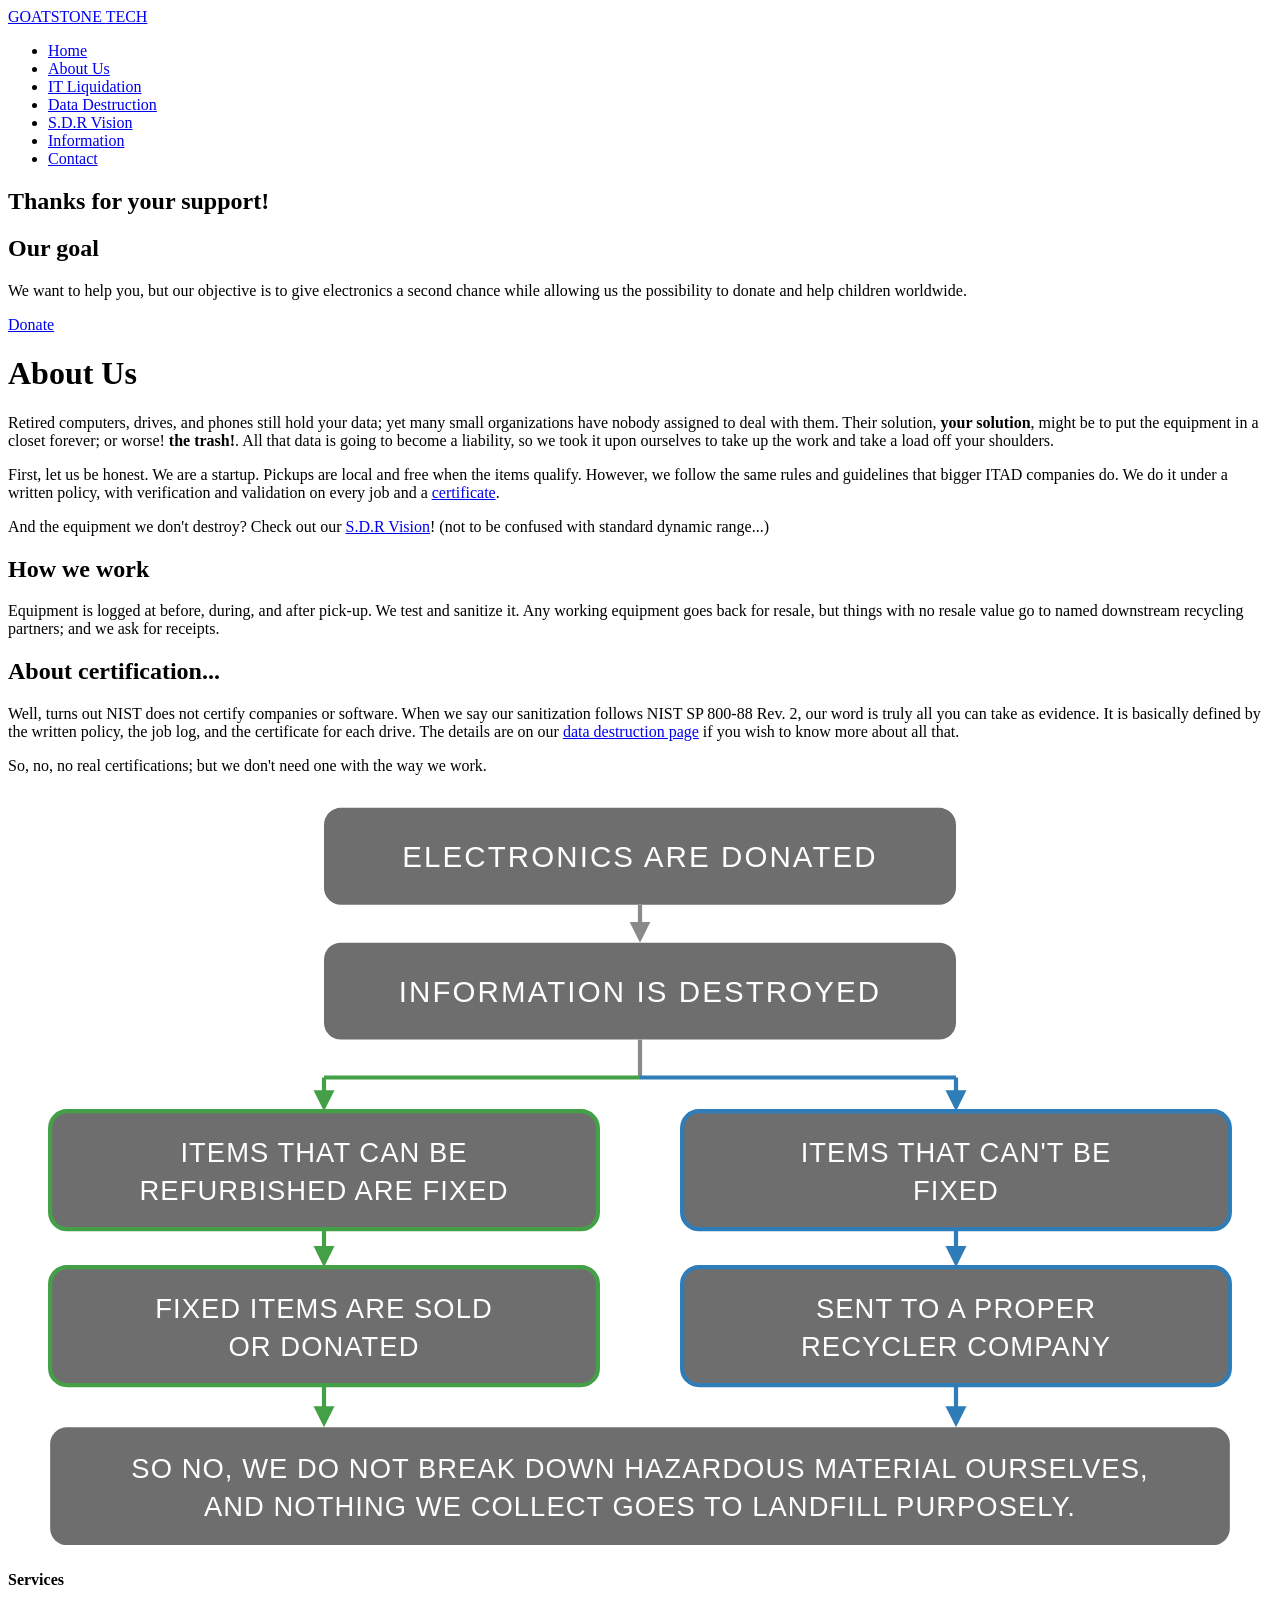
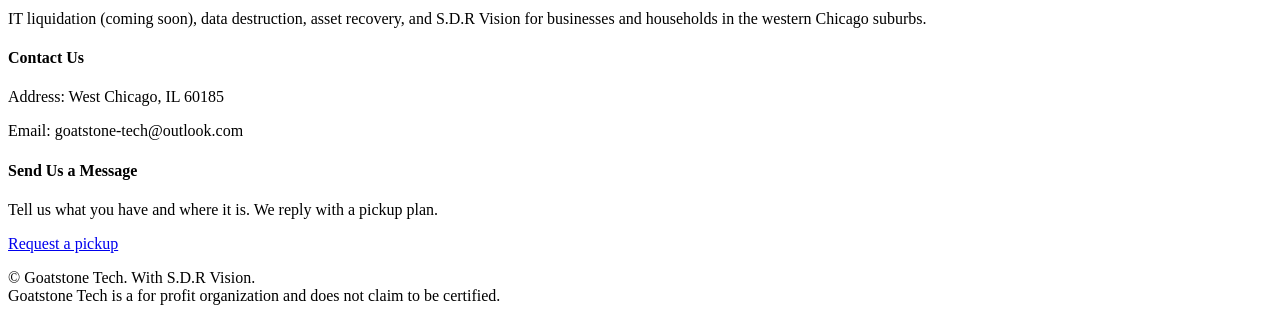
==== about-us.html @ 957f6718 "Goatstone Tech site for goatstone-tech.github.io" ====
<!DOCTYPE HTML>
<html>
<head>
<meta charset="UTF-8">
<meta name="viewport" content="width=device-width, initial-scale=1">
<title>About us; GOATSTONE TECH</title>
<link rel="stylesheet" href="assets/lawfirm.css" type="text/css">
  <script src="assets/site.js" defer></script>
</head>
<body>
<div id="header">
  <div class="clearfix">
    <div class="logo"><a href="index.html">GOATSTONE <span>TECH</span></a></div>
    <ul class="navigation">
			<li>
				<a href="index.html">Home</a>
			</li>
			<li class="active">
				<a href="about-us.html">About Us</a>
			</li>
			<li>
				<a href="it-liquidation.html">IT Liquidation</a>
			</li>
			<li>
				<a href="data-destruction.html">Data Destruction</a>
			</li>
			<li>
				<a href="sdrvision.html">S.D.R Vision</a>
			</li>
			<li>
				<a href="information.html">Information</a>
			</li>
			<li>
				<a href="contact.html">Contact</a>
			</li>
    </ul>
  </div>
</div>
<div id="contents">
<div class="clearfix">
<div class="sidebar">
  <div>
    <h2>Thanks for your support!</h2>
  </div>
  <div>
    <h2>Our goal</h2>
    <p>We want to help you, but our objective is to give electronics a second chance while allowing us the possibility to donate and help children worldwide.</p>
    <p><a class="btn" href="donate.html">Donate</a></p>
  </div>
</div>
<div class="main">
<h1>About Us</h1>
<p>Retired computers, drives, and phones still hold your data; yet many small organizations have nobody assigned to deal with them. Their solution, <b>your solution</b>, might be to put the equipment in a closet forever; or worse! <b>the trash!</b>. All that data is going to become a liability, so we took it upon ourselves to take up the work and take a load off your shoulders.</p>
<p>First, let us be honest. We are a startup. Pickups are local and free when the items qualify. However, we follow the same rules and guidelines that bigger ITAD companies do. We do it under a written policy, with verification and validation on every job and a <a href="certificate-of-data-destruction.html">certificate</a>.</p>
<p>And the equipment we don't destroy? Check out our <a href="sdrvision.html">S.D.R Vision</a>! (not to be confused with standard dynamic range...)</p>
<h2>How we work</h2>
<p>Equipment is logged at before, during, and after pick-up. We test and sanitize it. Any working equipment goes back for resale, but things with no resale value go to named downstream recycling partners; and we ask for receipts.</p>
<h2>About certification...</h2>
<p>Well, turns out NIST does not certify companies or software. When we say our sanitization follows NIST SP 800-88 Rev. 2, our word is truly all you can take as evidence. It is basically defined by the written policy, the job log, and the certificate for each drive. The details are on our <a href="data-destruction.html">data destruction page</a> if you wish to know more about all that.</p>
<p>So, no, no real certifications; but we don't need one with the way we work.</p>
<svg class="concept-map" viewBox="0 0 600 358" role="img" aria-label="Concept map: electronics are donated, information is destroyed, items that can be refurbished are fixed and then sold or donated, items that cannot be fixed go to a proper recycler. So no, we do not break down hazardous material ourselves, and nothing we collect goes to landfill purposely.">
  <defs>
    <marker id="arrow-gray" markerWidth="10" markerHeight="10" refX="8" refY="5" orient="auto" markerUnits="userSpaceOnUse">
      <path d="M0,0 L10,5 L0,10 z" fill="#8a8a8a"/>
    </marker>
    <marker id="arrow-green" markerWidth="10" markerHeight="10" refX="8" refY="5" orient="auto" markerUnits="userSpaceOnUse">
      <path d="M0,0 L10,5 L0,10 z" fill="#43a047"/>
    </marker>
    <marker id="arrow-blue" markerWidth="10" markerHeight="10" refX="8" refY="5" orient="auto" markerUnits="userSpaceOnUse">
      <path d="M0,0 L10,5 L0,10 z" fill="#2e7cb8"/>
    </marker>
  </defs>
  <rect x="150" y="8" width="300" height="46" rx="8" fill="#6e6e6e"/>
  <text x="300" y="36" text-anchor="middle" fill="#ffffff" font-family="Arial, Helvetica, sans-serif" font-size="14" letter-spacing="1">ELECTRONICS ARE DONATED</text>
  <line x1="300" y1="54" x2="300" y2="70" stroke="#8a8a8a" stroke-width="2" marker-end="url(#arrow-gray)"/>
  <rect x="150" y="72" width="300" height="46" rx="8" fill="#6e6e6e"/>
  <text x="300" y="100" text-anchor="middle" fill="#ffffff" font-family="Arial, Helvetica, sans-serif" font-size="14" letter-spacing="1">INFORMATION IS DESTROYED</text>
  <line x1="300" y1="118" x2="300" y2="136" stroke="#8a8a8a" stroke-width="2"/>
  <line x1="300" y1="136" x2="150" y2="136" stroke="#43a047" stroke-width="2"/>
  <line x1="150" y1="136" x2="150" y2="150" stroke="#43a047" stroke-width="2" marker-end="url(#arrow-green)"/>
  <line x1="300" y1="136" x2="450" y2="136" stroke="#2e7cb8" stroke-width="2"/>
  <line x1="450" y1="136" x2="450" y2="150" stroke="#2e7cb8" stroke-width="2" marker-end="url(#arrow-blue)"/>
  <rect x="20" y="152" width="260" height="56" rx="8" fill="#6e6e6e" stroke="#43a047" stroke-width="2"/>
  <text x="150" y="176" text-anchor="middle" fill="#ffffff" font-family="Arial, Helvetica, sans-serif" font-size="13" letter-spacing="0.5">ITEMS THAT CAN BE</text>
  <text x="150" y="194" text-anchor="middle" fill="#ffffff" font-family="Arial, Helvetica, sans-serif" font-size="13" letter-spacing="0.5">REFURBISHED ARE FIXED</text>
  <rect x="320" y="152" width="260" height="56" rx="8" fill="#6e6e6e" stroke="#2e7cb8" stroke-width="2"/>
  <text x="450" y="176" text-anchor="middle" fill="#ffffff" font-family="Arial, Helvetica, sans-serif" font-size="13" letter-spacing="0.5">ITEMS THAT CAN'T BE</text>
  <text x="450" y="194" text-anchor="middle" fill="#ffffff" font-family="Arial, Helvetica, sans-serif" font-size="13" letter-spacing="0.5">FIXED</text>
  <line x1="150" y1="208" x2="150" y2="224" stroke="#43a047" stroke-width="2" marker-end="url(#arrow-green)"/>
  <line x1="450" y1="208" x2="450" y2="224" stroke="#2e7cb8" stroke-width="2" marker-end="url(#arrow-blue)"/>
  <rect x="20" y="226" width="260" height="56" rx="8" fill="#6e6e6e" stroke="#43a047" stroke-width="2"/>
  <text x="150" y="250" text-anchor="middle" fill="#ffffff" font-family="Arial, Helvetica, sans-serif" font-size="13" letter-spacing="0.5">FIXED ITEMS ARE SOLD</text>
  <text x="150" y="268" text-anchor="middle" fill="#ffffff" font-family="Arial, Helvetica, sans-serif" font-size="13" letter-spacing="0.5">OR DONATED</text>
  <rect x="320" y="226" width="260" height="56" rx="8" fill="#6e6e6e" stroke="#2e7cb8" stroke-width="2"/>
  <text x="450" y="250" text-anchor="middle" fill="#ffffff" font-family="Arial, Helvetica, sans-serif" font-size="13" letter-spacing="0.5">SENT TO A PROPER</text>
  <text x="450" y="268" text-anchor="middle" fill="#ffffff" font-family="Arial, Helvetica, sans-serif" font-size="13" letter-spacing="0.5">RECYCLER COMPANY</text>
  <line x1="150" y1="282" x2="150" y2="300" stroke="#43a047" stroke-width="2" marker-end="url(#arrow-green)"/>
  <line x1="450" y1="282" x2="450" y2="300" stroke="#2e7cb8" stroke-width="2" marker-end="url(#arrow-blue)"/>
  <rect x="20" y="302" width="560" height="56" rx="8" fill="#6e6e6e"/>
  <text x="300" y="326" text-anchor="middle" fill="#ffffff" font-family="Arial, Helvetica, sans-serif" font-size="13" letter-spacing="0.5">SO NO, WE DO NOT BREAK DOWN HAZARDOUS MATERIAL OURSELVES,</text>
  <text x="300" y="344" text-anchor="middle" fill="#ffffff" font-family="Arial, Helvetica, sans-serif" font-size="13" letter-spacing="0.5">AND NOTHING WE COLLECT GOES TO LANDFILL PURPOSELY.</text>
</svg>
</div>
</div>
</div>
<div id="footer">
  <div class="clearfix">
    <div class="section">
      <h4>Services</h4>
      <p>IT liquidation (coming soon), data destruction, asset recovery, and S.D.R Vision for businesses and households in the western Chicago suburbs.</p>
    </div>
    <div class="section contact">
      <h4>Contact Us</h4>
      <p><span>Address:</span> West Chicago, IL 60185</p>
      <p><span>Email:</span> goatstone-tech@outlook.com</p>
    </div>
    <div class="section">
      <h4>Send Us a Message</h4>
      <p>Tell us what you have and where it is. We reply with a pickup plan.</p>
      <a href="contact.html" class="btn">Request a pickup</a>
    </div>
  </div>
  <div id="footnote">
    <div class="clearfix">
      <p>&copy; Goatstone Tech. With S.D.R Vision.<br>Goatstone Tech is a for profit organization and does not claim to be certified.</p>
    </div>
  </div>
</div>
</body>
</html>
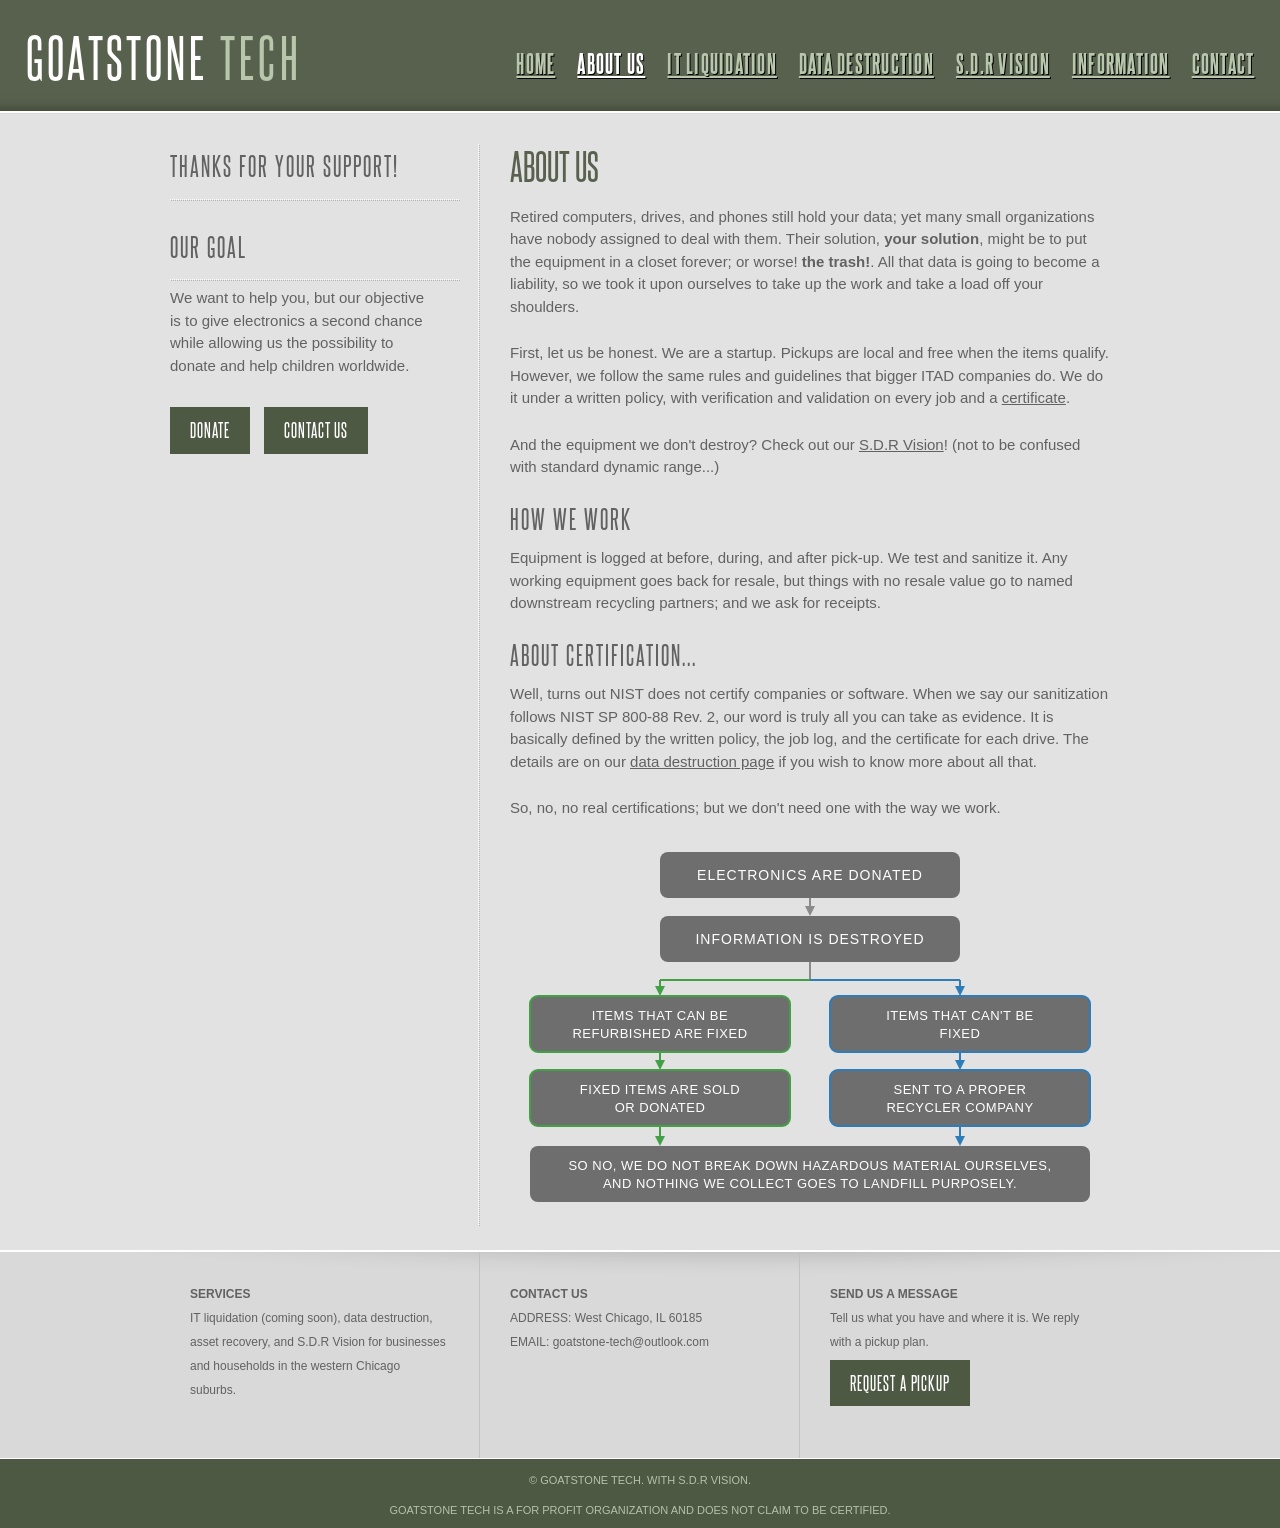
==== commit 1364a3a5: "Sidebar Contact us next to Donate on all pages; donate main Contact us removed; gofundme.html in inf" ====
--- a/about-us.html
+++ b/about-us.html
@@ -45,7 +45,7 @@
   <div>
     <h2>Our goal</h2>
     <p>We want to help you, but our objective is to give electronics a second chance while allowing us the possibility to donate and help children worldwide.</p>
-    <p><a class="btn" href="donate.html">Donate</a></p>
+    <p><a class="btn" href="donate.html">Donate</a> <a class="btn" href="contact.html">Contact us</a></p>
   </div>
 </div>
 <div class="main">
--- a/assets/lawfirm.css
+++ b/assets/lawfirm.css
@@ -0,0 +1,773 @@
+/* Website template by freewebsitetemplates.com */
+body {
+	background-color: #e2e2e2;
+	margin: 0;
+}
+img {
+	display: block;
+	border: 0;
+	max-width: 100%;
+	height: auto;
+}
+/** box-shadow **/
+.box {
+	background-color: #e7e7e7; /* Needed for IE */
+	display: inline-block;
+	-moz-box-shadow: 0 0 1px 3px rgba(207, 207, 207, 0.6);
+	-webkit-box-shadow: 0 0 1px 3px rgba(207, 207, 207, 0.6);
+	box-shadow: 0 0 1px 3px rgba(207, 207, 207, 0.6);
+	/* For IE 5.5 - 7 */
+	filter: progid:DXImageTransform.Microsoft.Blur(PixelRadius=3, MakeShdow=true, ShadowOpacity=0.80);
+	/* For IE 8 */
+	-ms-filter:"progid:DXImageTransform.Microsoft.Blur(PixelRadius=3,MakeShadow=true,ShadowOpacity=0.30)";
+	zoom: 1;
+}
+.box > img {
+	display: block;
+	position: relative; /* This protects the inner element from being blurred */
+}
+.clearfix {
+	width: 100%;
+	max-width: 960px;
+	margin: 0 auto;
+}
+.clearfix:after {
+	clear:both;
+	content:"";
+	display:block;
+	line-height:0;
+	height:1%;
+	visibility:hidden;
+}
+/*------------ Sprites ------------*/
+.more, .ask-btn {
+	background: url(lawfirm/interface.png) no-repeat;
+}
+.phone, .mail, .home, .fax, #footnote .connect a {
+	background: url(lawfirm/icons.png) no-repeat;
+}
+.frame1, .frame2, .frame3, .frame4, .frame5, .news > li {
+	background: url(lawfirm/frames.png) no-repeat;
+}
+.more, .ask-btn {
+	background-position: -107px 0;
+	color: #fff;
+	display: inline-block;
+	font: 12px/28px Arial, Helvetica, sans-serif;
+	height: 28px;
+	width: 97px;
+	text-align: center;
+	text-decoration: none;
+	text-shadow: 1px 1px rgba(0, 0, 0, 0.3);
+	text-transform: uppercase;
+}
+.more:hover, .ask-btn:hover {
+	background-position: 0 0;
+}
+.home, .phone, .mail, .fax {
+	background-position: 0 1px;
+	padding-left: 24px;
+}
+.phone {
+	background-position: 0 -26px;
+}
+.fax {
+	background-position: 0 -54px;
+}
+.mail {
+	background-position: 0 -82px;
+}
+.frame1 {
+	background-position: -117px 0;
+	height: 150px;
+	width: 203px;
+	margin: 0 auto 6px;
+	padding: 8px 7px 0;
+	text-align: center;
+}
+.frame2 {
+	background-position: 0 -517px;
+	height: 316px;
+	width: 924px;
+	margin: 0 auto 18px;
+	padding: 6px 7px 0;
+	text-align: center;
+}
+.frame3 {
+	background-position: -344px 0;
+	height: 221px;
+	width: 586px;
+	margin: 0 auto 6px;
+	padding: 7px 7px 0;
+	text-align: center;
+}
+.frame4 {
+	background-position: 0 0;
+	height: 108px;
+	width: 93px;
+	padding: 7px 7px 0;
+	text-align: center;
+}
+.frame5 {
+	background-position: -610px -238px;
+	height: 220px;
+	width: 268px;
+	padding: 7px 6px 0;
+	text-align: center;
+}
+/*------------ HEADER ------------*/
+#header {
+	background: #4e5944 url(lawfirm/bg-header.jpg) repeat-x left bottom;
+	padding: 40px 0 46px;
+}
+/** logo **/
+.logo {
+	float: left;
+	display: inline-block;
+}
+/** navigation **/
+.navigation {
+	float: right;
+	list-style: none;
+	margin: 28px 0 0;
+	padding: 0;
+}
+.navigation li {
+	float: left;
+	margin-left: 30px;
+	position: relative;
+}
+.navigation li > a {
+	color: #b8c6ac;
+	font: bold 13px/24px "Steelfish", serif;
+	text-decoration: none;
+	text-shadow: 1px 1px #000;
+	text-transform: uppercase;
+	text-decoration: underline;
+}
+.navigation li.active > a, .navigation li > a:hover {
+	color: #fff;
+	text-decoration: underline;
+}
+.navigation li > div {
+	background-color: #888888;
+	display: none;
+	width: 110px;
+	position: absolute;
+	left: 0px;
+	top: 24px;
+}
+.navigation li:hover > div {
+	display: block;
+}
+.navigation li > div a {
+	color: #b8c6ac;
+	font: bold 13px/24px "Steelfish", serif;
+	display: block;
+	text-align: center;
+	text-decoration: none;
+	text-shadow: none;
+	text-decoration: underline;
+}
+.navigation li > div a:hover {
+	color: #fff;
+	text-decoration: underline;
+}
+/*------------ CONTENTS ------------*/
+#contents {
+	padding-bottom: 24px;
+}
+#contents > div.clearfix:first-child {
+	width: 100%;
+	max-width: 960px;
+	box-sizing: border-box;
+	padding: 30px 10px 0;
+}
+#contents img {
+	border: 1px solid rgba(231, 231, 231, 0.8);
+}
+h1 {
+	color: #57614e;
+	font: 29px/30px "Steelfish", serif;
+	margin: 0 0 12px;
+	text-transform: uppercase;
+}
+h2 {
+	color: #626262;
+	font: 19px/24px "Steelfish", serif;
+	letter-spacing: 2px;
+	margin: 0;
+	text-transform: uppercase;
+}
+p {
+	color: #626262;
+	font: 14px/24px Arial, Helvetica, sans-serif;
+	margin: 0 0 24px;
+}
+p a {
+	color: #626262;
+}
+p a:hover {
+	color: #333333;
+}
+/** Adbox **/
+#adbox {
+	background: url(lawfirm/bg-adbox.png) no-repeat center bottom;
+	border-bottom: 1px solid #fff;
+	padding-top: 15px;
+}
+#adbox > div {
+	background-color: #e9e9e9;
+	width: 100%;
+	max-width: 958px;
+	box-sizing: border-box;
+	border: 1px solid #fff;
+	margin: 0 auto;
+	position: relative;
+}
+#adbox > div img {
+	float: right;
+}
+#adbox .detail {
+	font-family: "Steelfish", "Steelfish", serif;
+	height: 185px;
+	line-height: 48px;
+	width: 308px;
+	text-align: center;
+	position: absolute;
+	left: 54px;
+	top: 90px;
+}
+#adbox .detail h1 {
+	color: #4e5944;
+	font-size: 30px;
+	font-weight: normal;
+	line-height: 48px;
+	margin: 0;
+	text-transform: none;
+}
+#adbox .detail p {
+	color: #4e5944;
+	font: 25px/48px "Steelfish", serif;
+	margin: 0;
+}
+.highlight {
+	background: #eee url(lawfirm/bg-highlight.jpg) repeat-x left bottom;
+	border-bottom: 1px solid #fff;
+}
+.highlight .clearfix {
+	width: 100%;
+	max-width: 960px;
+	box-sizing: border-box;
+	padding: 0 10px;
+}
+.highlight h1 {
+	font-size: 32px;
+	line-height: 36px;
+	padding: 12px 0 12px;
+	text-transform: none;
+}
+.highlight h2 {
+	color: #57614e;
+	margin-bottom: 24px;
+}
+.testimonial, .main, .sidebar > div h2, .sidebar ul li, .main > .section {
+	background-image: url(lawfirm/border.png);
+	background-position: left top;
+	background-repeat: repeat-y;
+}
+.testimonial {
+	float: right;
+	width: 260px;
+	margin-left: 20px;
+	padding: 24px 20px;
+}
+.testimonial > span {
+	color: #626262;
+	display: block;
+	font: 14px/24px Arial, Helvetica, sans-serif;
+	text-align: right;
+}
+.featured {
+	padding: 30px 0;
+}
+.featured > h2 {
+	color: #728063;
+	width: 100%;
+	max-width: 960px;
+	box-sizing: border-box;
+	margin: 0 auto 24px;
+	padding: 0 10px;
+}
+.featured-cards{display:flex;flex-wrap:wrap;justify-content:center;gap:20px;align-items:stretch;padding:0 10px;box-sizing:border-box}
+.featured-cards .blog-card{flex:1 1 280px;flex-direction:column;margin:0;max-width:300px}
+.featured-cards .blog-card .meta{flex-basis:auto;height:174px}
+.featured-cards .blog-card .description{flex-basis:auto}
+.featured-cards .blog-card .description:before{display:none}
+.photo-carousel{position:absolute;top:0;right:0;bottom:0;left:0;overflow:hidden}
+.photo-carousel .carousel__track{display:flex;height:calc(100% - 24px);transition:transform .5s ease}
+.photo-carousel .carousel__slide{flex:0 0 100%;height:100%}
+.photo-carousel .carousel__slide img{width:100%;height:100%;object-fit:cover;display:block}
+.photo-carousel .carousel__control{height:30px;width:30px;margin-top:-15px;top:50%;position:absolute;display:none;cursor:pointer;border-width:5px 5px 0 0;border-style:solid;border-color:#4e5944;opacity:.6;outline:0;z-index:3;background:transparent;padding:0}
+.photo-carousel .carousel__control:hover{opacity:1}
+.photo-carousel .carousel__control--backward{left:10px;transform:rotate(-135deg)}
+.photo-carousel .carousel__control--forward{right:10px;transform:rotate(45deg)}
+.photo-carousel .carousel__indicators{position:absolute;bottom:6px;width:100%;text-align:center;z-index:2}
+.photo-carousel .carousel__indicator{height:12px;width:12px;border-radius:100%;display:inline-block;cursor:pointer;opacity:.35;margin:0 2.5px;background:#4e5944;border:0;padding:0}
+.photo-carousel .carousel__indicator:hover{opacity:.75}
+.photo-carousel .carousel__indicator.active{opacity:1}
+.drop-zone{border:2px dashed #b5c1aa;background:#fff;padding:20px;text-align:center;margin:0 0 16px;cursor:pointer}
+.drop-zone.dragging{border-color:#4e5944;background:#eef1e9}
+.drop-zone input[type='file']{display:none}
+.drop-zone .file-list{list-style:none;margin:12px 0 0;padding:0;text-align:left}
+.drop-zone .file-list li{margin:4px 0;font-size:14px}
+.drop-zone .drop-note{font-size:13px;color:#57614e}
+.main {
+	float: left;
+	min-height: 960px;
+	width: 600px;
+	padding: 0 0 0 32px;
+}
+.main h1 {
+	margin-bottom: 18px;
+}
+.main h2 {
+	margin-bottom: 12px;
+}
+.main h1 + h2 {
+	margin: 0;
+}
+.main h1 + div.frame3 {
+	margin-top: 36px;
+}
+.main > .section {
+	background-position: left bottom;
+	background-repeat: repeat-x;
+	width: 600px;
+	margin-bottom: 16px;
+	margin-left: -28px;
+	padding-left: 30px;
+}
+.main > .last-child, .sidebar ul li.last-child {
+	background: none;
+}
+.main > .section ul {
+	list-style: none;
+	margin: 0;
+	padding: 0;
+}
+.main > .section ul li {
+	display: inline-block;
+	margin: 0 0 24px;
+}
+.main > .section ul li .frame4 {
+	float: left;
+	margin-bottom: 1px;
+	margin-right: 20px;
+}
+.main > .section ul li p {
+	margin: 6px 0 0;
+}
+.main > .section ul li p b {
+	display: block;
+	text-transform: uppercase;
+}
+.practices {
+	list-style: none;
+	display: inline-block;
+	width: 640px;
+	margin: 0 0 0 -20px;
+	padding: 0;
+}
+.practices li {
+	float: left;
+	margin: 0 20px 36px;
+	position: relative;
+}
+.practices li a {
+	text-decoration: none;
+}
+.practices li a span {
+	background-color: #696969;
+	color: #e2e2e2;
+	display: block;
+	font: 19px/46px "Steelfish", serif;
+	height: 46px;
+	width: 265px;
+	text-transform: uppercase;
+	position: absolute;
+	bottom: 21px;
+	left: 8px;
+	*left: 6px;
+}
+.practices li a:hover span {
+	background-color: #393939;
+}
+.sidebar {
+	float: left;
+	width: 290px;
+	padding-right: 18px;
+}
+.sidebar > div {
+	margin: 0 0 30px;
+}
+.sidebar > div h2 {
+	background-position: left bottom;
+	background-repeat: repeat-x;
+	margin: 0 0 6px;
+	padding-bottom: 18px;
+}
+.sidebar > div:first-child h2 {
+	margin-bottom: 0;
+	margin-top: 6px;
+}
+.sidebar > div p {
+	margin: 0;
+	padding-bottom: 24px;
+	padding-right: 30px;
+}
+.sidebar > div p span {
+	display: block;
+	text-align: right;
+}
+.sidebar ul {
+	list-style: none;
+	margin: 0;
+	padding: 0;
+}
+.sidebar ul li {
+	background-position: left bottom;
+	background-repeat: repeat-x;
+	display: inline-block;
+	min-height: 36px;
+	width: 280px;
+	padding: 6px 0 10px 10px;
+}
+.sidebar ul li > a span.box {
+	float: left;
+	margin-right: 20px;
+}
+.sidebar ul li a {
+	color: #755c02;
+	font: 13px/24px Arial, Helvetica, sans-serif;
+	text-decoration: none;
+}
+.sidebar ul li a:hover {
+	color: #728063;
+}
+.sidebar ul li img.box {
+	float: left;
+	margin: 4px 20px 12px 0;
+}
+.sidebar .contact li {
+	background: none;
+	padding-left: 0;
+}
+.sidebar .contact li p {
+	padding: 0  0 0 30px;
+}
+.sidebar .contact li p span.home {
+	float: left;
+	display: inline-block;
+	height: 18px;
+	width: 18px;
+	margin-left: -30px;
+	padding: 0;
+}
+.sidebar .contact li p em {
+	display: block;
+	font-size: 19px;
+	font-style: normal;
+}
+.news {
+	list-style: none;
+	margin: 0;
+	padding: 0;
+}
+.news > li {
+	background-position: 0 -238px;
+	display: inline-block;
+	height: 269px;
+	width: 578px;
+	margin-bottom: 12px;
+	padding: 6px 22px 0 6px;
+}
+.news > li .box {
+	float: left;
+	margin-right: 20px;
+}
+.news > li p.info, .details p.info {
+	font-size: 11px;
+	margin: 0;
+	padding-top: 24px;
+}
+.author {
+	color: #755c02;
+}
+.news > li h2, .details h2 {
+	color: #728063;
+	letter-spacing: 0;
+	margin-bottom: 24px;
+}
+.news > li .more {
+	float: right;
+}
+.images {
+	float: left;
+	width: 210px;
+	margin-right: 20px;
+	padding-right: 10px;
+}
+#contents .images img.box {
+	border: 5px solid #fff;
+}
+.details {
+	float: left;
+	width: 360px;
+}
+.details p.info {
+	padding-top: 0;
+}
+.message label {
+	color: #626262;
+	display: block;
+	font: 13px/24px Arial, Helvetica, sans-serif;
+}
+.message input[type='text'] {
+	height: 24px;
+	width: 590px;
+	margin: 0 0 18px;
+	padding: 0 4px;
+}
+.message textarea {
+	height: 110px;
+	width: 590px;
+	margin: 0 0 18px;
+	padding: 0 4px;
+	overflow: auto;
+	resize: none;
+}
+.message input[type='submit'] {
+	cursor: pointer;
+	border: none;
+}
+/*------------ FOOTER ------------*/
+#footer {
+	background: #d9d9d9 url(lawfirm/bg-footer.png) repeat-x left top;
+	border-top: 2px solid #fff;
+}
+#footer .section {
+	float: left;
+	min-height: 146px;
+	width: 259px;
+	border-left: 1px solid #c2c2c2;
+	padding: 30px;
+}
+#footer .section h4 {
+	color: #626262;
+	font: bold 12px/24px Arial, Helvetica, sans-serif;
+	margin: 0;
+	text-transform: uppercase;
+}
+#footer .section p {
+	font-size: 12px;
+	margin: 0;
+}
+#footer .section:first-child {
+	border: 0;
+}
+#footer .contact p span {
+	text-transform: uppercase;
+}
+#footnote {
+	background: #4e5944;
+	border-top: 1px solid #fff;
+	padding: 6px 0 3px;
+}
+#footnote p {
+	color: #b5c1aa;
+	font: 11px/30px Arial, Helvetica, sans-serif;
+	margin: 0;
+	padding: 0 10px;
+	text-align: center;
+	text-transform: uppercase;
+}
+#footnote .connect {
+	float: left;
+	display: inline-block;
+	margin: 0 10px;
+	padding: 6px 0;
+}
+#footnote .connect a {
+	display: inline-block;
+	height: 18px;
+	width: 18px;
+	margin-right: 6px;
+}
+#footnote .connect a.facebook {
+	background-position: 0 -112px;
+}
+#footnote .connect a.twitter {
+	background-position: 0 -140px;
+}
+#footnote .connect a.googleplus {
+	background-position: 0 -168px;
+}
+#footnote .connect a.pinterest {
+	background-position: 0 -196px;
+}
+
+/* Goatstone fonts */
+@font-face{font-family:"Steelfish";src:url("fonts/Steelfish Rg.otf")}
+@font-face{font-family:"Steelfish";src:url("fonts/Steelfish Eb.otf");font-weight:bold}
+@font-face{font-family:"Share Tech";src:url("fonts/ShareTech-Regular.ttf")}
+@font-face{font-family:"Handmade Alphabet";src:url("fonts/Handmade Alphabet.otf")}
+body{font-family:"Share Tech",Arial,Helvetica,sans-serif}
+h1,h2,h3,h4,.logo a{font-family:"Steelfish","Steelfish",serif}
+.logo a{color:#fff;text-decoration:none;font-size:34px;letter-spacing:.14em;line-height:52px}
+.logo a span{color:#b8c6ac}
+#header .navigation li a{font-family:"Steelfish",serif;letter-spacing:.05em}
+.testimonial p,.handnote{font-family:"Handmade Alphabet",cursive;font-size:20px}
+#adbox .detail h1{font-family:"Steelfish",serif}
+#contents p{font-size:15px;line-height:1.5}
+input[type='text'],textarea{font-family:"Share Tech",Arial,sans-serif}
+form input[type='text'],form textarea{width:100%;box-sizing:border-box;font-size:16px}
+a,button{-webkit-tap-highlight-color:transparent;touch-action:manipulation}
+input,textarea{-webkit-tap-highlight-color:transparent}
+
+/* Goatstone: larger headers (Daniel, 2026-10-23) */
+.logo a{font-size:42px}
+#header .navigation li a{font-size:16px}
+
+/* Goatstone fix batch 2026-10-24: larger header, sticky nav, matching scrollbar, carousel, dropdowns, buttons */
+#header{position:sticky;top:0;z-index:1000}
+#header .clearfix{width:1280px;max-width:96%}
+#header{padding:28px 0 30px}
+.logo a{font-size:54px;letter-spacing:.08em;line-height:56px}
+#header .navigation{margin:20px 0 0}
+#header .navigation li{margin-left:22px}
+#header .navigation li a{font-size:25px;line-height:30px}
+/* Goatstone fix 17 2026-10-24: stylized page scrollbar, adapted from the sample Daniel sent. Wider pill thumb, faint track, clearly visible when idle, solid while scrolling or hovering the bar. */
+html{scrollbar-width:auto;scrollbar-color:#7d8a6d #dcdcdc;transition:scrollbar-color .3s ease}
+html:hover{scrollbar-color:#5c6850 #dcdcdc}
+html.is-scrolling{scrollbar-color:#4e5944 #dcdcdc}
+::-webkit-scrollbar{width:20px}
+::-webkit-scrollbar-track{background:#dcdcdc;background:color-mix(in srgb,#4e5944,transparent 85%);border-radius:1000px;margin-block:8px}
+::-webkit-scrollbar-thumb{background:#7d8a6d;background:color-mix(in srgb,#4e5944,transparent 30%);border:3px solid transparent;background-clip:padding-box;border-radius:1000px;transition:background-color .3s ease}
+html:hover::-webkit-scrollbar-thumb{background:#5c6850;background:color-mix(in srgb,#4e5944,transparent 10%)}
+::-webkit-scrollbar:hover::-webkit-scrollbar-thumb,html.is-scrolling::-webkit-scrollbar-thumb{background:#4e5944;background:color-mix(in srgb,#4e5944,transparent 0%)}
+::-webkit-scrollbar-thumb:hover{background:#4e5944}
+::-webkit-scrollbar-thumb:active{background:#3d4536}
+@media (prefers-reduced-motion:reduce){html{transition:none}::-webkit-scrollbar-thumb{transition:none}}
+@keyframes goatstone-slidein{0%{opacity:0;transform:translateY(-12px)}100%{opacity:1;transform:translateY(0)}}
+.carousel{position:relative}
+.carousel .slide{display:none}
+.carousel .slide.active{display:block;animation:goatstone-slidein .75s ease-out}
+.carousel img{width:197px;height:130px;object-fit:cover}
+.btn{display:inline-block;background:#4e5944;color:#fff;font-family:"Steelfish",serif;font-size:19px;letter-spacing:.05em;line-height:1.2;padding:12px 20px;margin:6px 10px 6px 0;text-decoration:none;text-transform:uppercase;border:0;cursor:pointer}
+.btn:hover{background:#57614e;color:#fff}
+.btn-light{background:#728063}
+.highlight .btn{margin-top:12px}
+details.more-list{margin:0 0 12px}
+details.more-list summary{cursor:pointer;font-family:"Steelfish",serif;font-size:19px;letter-spacing:.05em;text-transform:uppercase;color:#57614e}
+details.more-list ul{list-style:none;margin:8px 0 0;padding:0}
+details.more-list ul li{margin:0 0 6px}
+/* Goatstone fix 28: .ask-btn shares the .more button style above, so Ask buttons look like Read More buttons. */
+.info-card{background:#fff;border:1px solid #c2c2c2;margin:0 0 24px;padding:24px 28px}
+.info-card h2{margin-bottom:12px}
+.info-card ul{margin:0 0 18px;padding-left:20px}
+.info-card ul li{margin-bottom:8px;font:15px/1.5 "Share Tech",Arial,sans-serif;color:#626262}
+details.supporters{margin:18px 0 0}
+details.supporters summary{cursor:pointer;font-family:"Steelfish",serif;font-size:19px;text-transform:uppercase;color:#57614e}
+/* Goatstone 2026-10-26: section dropdowns on Donate and Data Destruction. Each main header is a details/summary, closed by default, same pattern as More and Supporters. */
+details.section-dropdown{margin:0 0 18px}
+details.section-dropdown summary{cursor:pointer;color:#626262;font:19px/24px "Steelfish",serif;letter-spacing:2px;text-transform:uppercase;margin:0 0 12px}
+details.section-dropdown summary a{color:inherit;text-decoration:none}
+details.section-dropdown summary a:hover{text-decoration:underline}
+details.section-dropdown.title summary{color:#57614e;font-size:29px;line-height:30px;letter-spacing:0;margin-bottom:18px}
+details.section-dropdown summary::-webkit-details-marker{color:#57614e}
+details.section-dropdown[open ] summary{margin-bottom:12px}
+details.section-dropdown h3{margin:0 0 12px}
+.service-list{list-style:none;margin:0;padding:0}
+.concept-map{display:block;width:100%;height:auto;margin:0 0 24px}
+.sidebar .service-area{margin-left:40px}
+.service-list li{margin:0 0 8px;font:15px/1.5 "Share Tech",Arial,sans-serif;color:#626262}
+#adbox .hero-carousel{float:right;width:594px;height:382px;overflow:hidden}
+#adbox .hero-carousel img{width:594px;height:382px;object-fit:cover;float:none}
+/* Goatstone fix 24 2026-10-24: Information page blog cards, adapted from the code Daniel sent. SCSS nesting and variables flattened to plain CSS, blue prime swapped for the site olive, FontAwesome glyphs swapped for plain text. Width fits the page column: the sample 700px would overflow the 600px main column, so cards fill the column instead. */
+.blog-card{display:flex;flex-direction:column;margin:1rem auto 1.6%;box-shadow:0 3px 7px -1px rgba(0,0,0,.1);background:#fff;line-height:1.4;border-radius:5px;overflow:hidden;z-index:0;max-width:100%}
+.blog-card a{color:inherit}
+.blog-card a:hover{color:#4e5944}
+.blog-card:hover .photo{transform:scale(1.3) rotate(3deg)}
+.blog-card .meta{position:relative;z-index:0;height:200px}
+.blog-card .photo{position:absolute;top:0;right:0;bottom:0;left:0;background-size:cover;background-position:center;transition:transform .2s}
+.blog-card .photo.contain{background-size:contain !important;background-color:#fff;background-repeat:no-repeat;background-position:center}
+.blog-card:hover .photo.contain{transform:none !important}
+.blog-card .details,.blog-card .details ul{margin:auto;padding:0;list-style:none}
+.blog-card .details{position:absolute;top:0;bottom:0;left:-100%;margin:auto;transition:left .2s;background:rgba(0,0,0,.6);color:#fff;padding:10px;width:100%;font-size:.9rem}
+.blog-card .details .author{color:#fff}
+.blog-card .details a{text-decoration:dotted underline}
+.blog-card .details ul li{display:inline-block}
+.blog-card .details .tags ul li{margin-right:2px}
+.blog-card .details .tags ul li:first-child{margin-left:-4px}
+.blog-card .description{padding:1rem;background:#fff;position:relative;z-index:1}
+.blog-card .description h1,.blog-card .description h2{font-family:"Steelfish",Arial,sans-serif}
+.blog-card .description h1{line-height:1;margin:0;font-size:1.7rem}
+.blog-card .description h2{font-size:1rem;font-weight:300;text-transform:uppercase;color:#a2a2a2;margin-top:5px}
+.blog-card .description .read-more{text-align:right}
+.blog-card .description .read-more a{color:#4e5944;display:inline-block;position:relative}
+.blog-card .description .read-more a:after{content:"\2192";margin-left:-10px;opacity:0;vertical-align:middle;transition:margin .3s,opacity .3s}
+.blog-card .description .read-more a:hover:after{margin-left:5px;opacity:1}
+.blog-card p{position:relative;margin:1rem 0 0}
+.blog-card p:first-of-type{margin-top:1.25rem}
+.blog-card p:first-of-type:before{content:"";position:absolute;height:5px;background:#4e5944;width:35px;top:-.75rem;border-radius:3px}
+.blog-card:hover .details{left:0}
+@media (min-width:640px){
+.blog-card{flex-direction:row}
+.blog-card .meta{flex-basis:40%;height:auto}
+.blog-card .description{flex-basis:60%}
+.blog-card .description:before{transform:skewX(-3deg);content:"";background:#fff;width:30px;position:absolute;left:-10px;top:0;bottom:0;z-index:-1}
+.blog-card.alt{flex-direction:row-reverse}
+.blog-card.alt .description:before{left:inherit;right:-10px;transform:skew(3deg)}
+.blog-card.alt .details{padding-left:25px}
+}
+#adbox .detail h1{font-size:46px;line-height:1.1}
+#adbox .detail p{font-size:19px}
+.highlight h1{font-size:36px;line-height:1.2}
+#contents .main h1{font-size:38px;line-height:1.15}
+#contents h2,.featured h2,.sidebar h2{font-size:26px;line-height:1.25}
+#footer h4{font-size:21px}
+
+/* Goatstone responsive 2026-10-25: phone, tablet, custom windows. Breakpoints 960px and 640px. */
+@media (max-width:960px){
+#header{padding:20px 0}
+.logo{float:none;display:block;text-align:center}
+#header .navigation{float:none;margin:16px 0 0;display:flex;flex-wrap:wrap;gap:6px 22px;justify-content:center}
+#header .navigation li{float:none;margin-left:0}
+#contents > div.clearfix:first-child{display:flex;flex-direction:column}
+#contents > div.clearfix:first-child .main{order:1}
+#contents > div.clearfix:first-child .sidebar{order:2}
+.main,.sidebar{float:none;width:auto;min-height:0}
+.main{padding:0 10px}
+.main > .section{width:auto;margin-left:0;padding-left:0}
+.sidebar{padding:0 10px}
+.sidebar.service-area{margin-left:0}
+#adbox .hero-carousel{float:none;width:100%;height:auto}
+#adbox .hero-carousel img{width:100%;height:auto}
+#adbox .detail{position:static;width:auto;height:auto;margin:0;padding:24px 16px}
+#adbox .detail h1{font-size:36px}
+#adbox .detail p{line-height:1.4}
+.testimonial{float:none;width:auto;margin:0 0 24px}
+}
+@media (max-width:640px){
+.logo a{font-size:40px;line-height:44px;letter-spacing:.06em}
+#header .navigation{gap:4px 16px}
+#header .navigation li a{font-size:20px;line-height:26px}
+#adbox .detail h1{font-size:30px}
+#adbox .detail p{font-size:17px;line-height:1.4}
+.highlight h1{font-size:28px}
+#contents .main h1{font-size:30px}
+.featured-cards .blog-card{flex:1 1 100%;max-width:420px}
+#footer .section{float:none;width:auto;min-height:0;border-left:0;padding:20px 10px;box-sizing:border-box}
+#footnote .connect{float:none;display:block;text-align:center;margin:0 auto}
+}
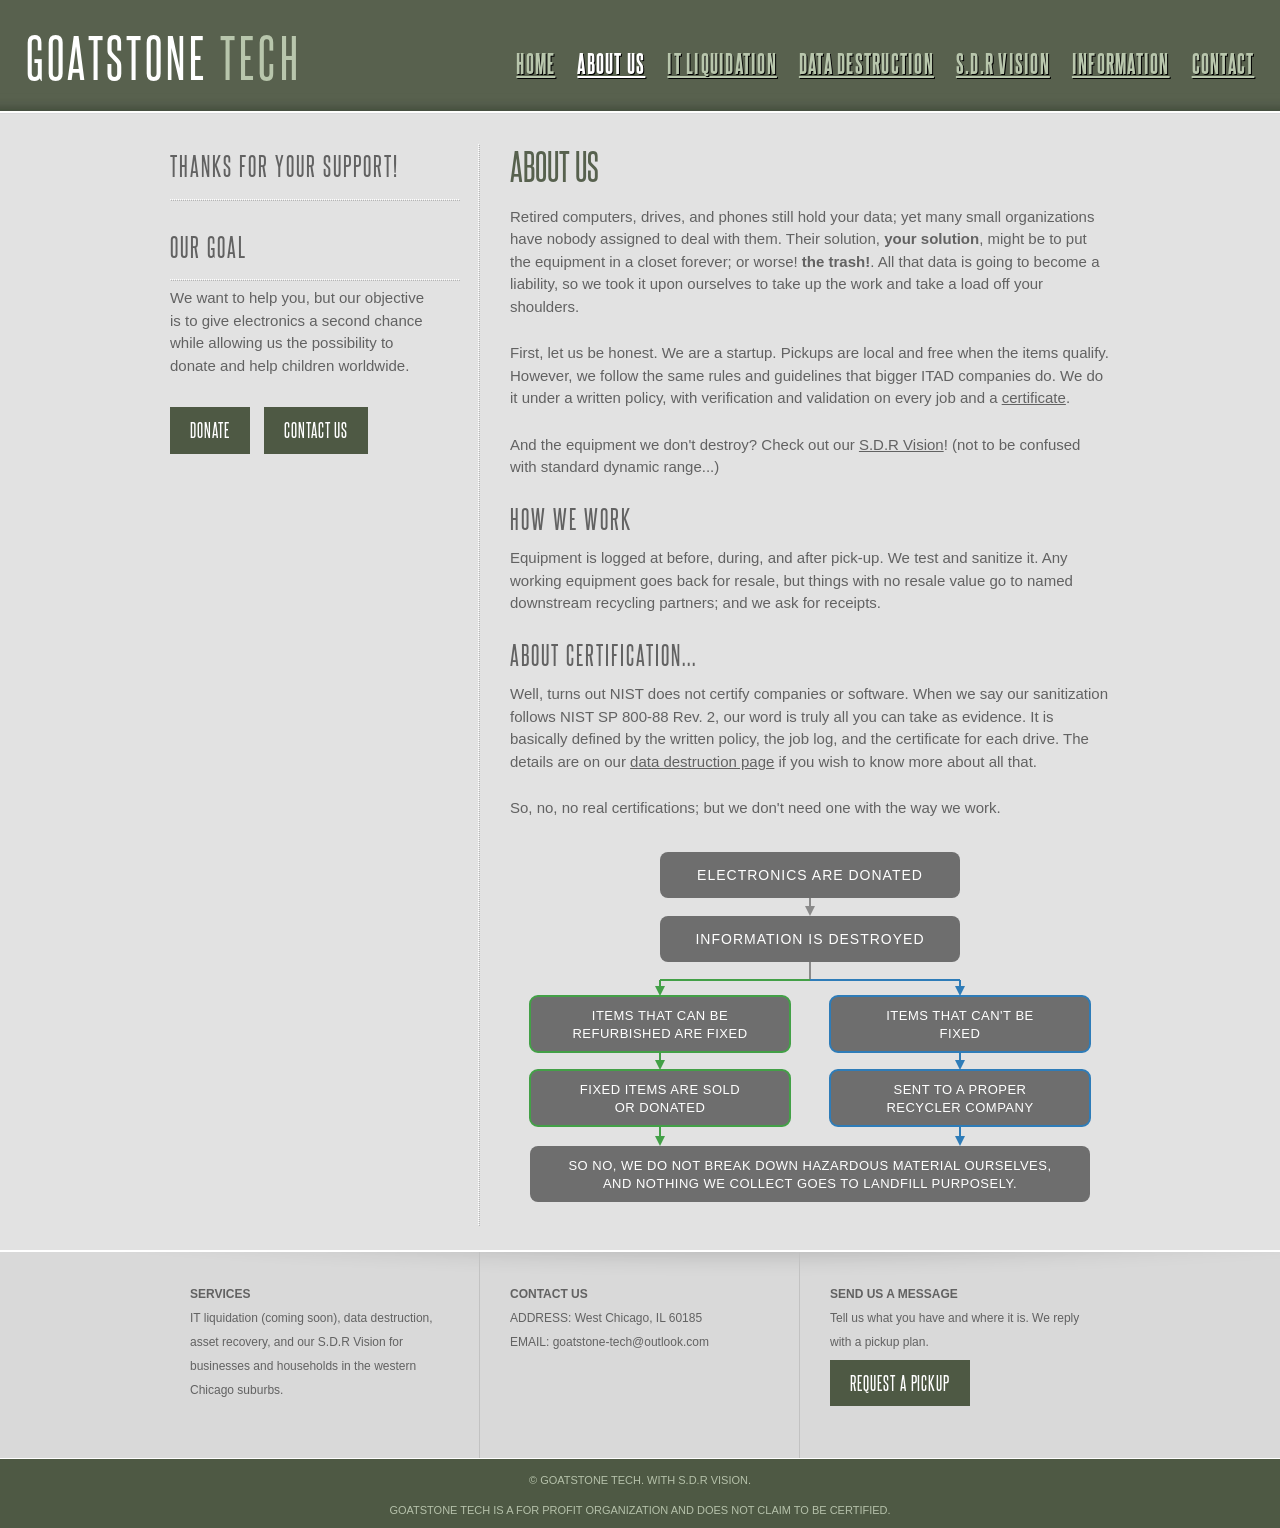
==== commit 1de49399: "Footer Services line: add 'our' before S.D.R Vision, all 13 pages" ====
--- a/about-us.html
+++ b/about-us.html
@@ -107,7 +107,7 @@
   <div class="clearfix">
     <div class="section">
       <h4>Services</h4>
-      <p>IT liquidation (coming soon), data destruction, asset recovery, and S.D.R Vision for businesses and households in the western Chicago suburbs.</p>
+      <p>IT liquidation (coming soon), data destruction, asset recovery, and our S.D.R Vision for businesses and households in the western Chicago suburbs.</p>
     </div>
     <div class="section contact">
       <h4>Contact Us</h4>
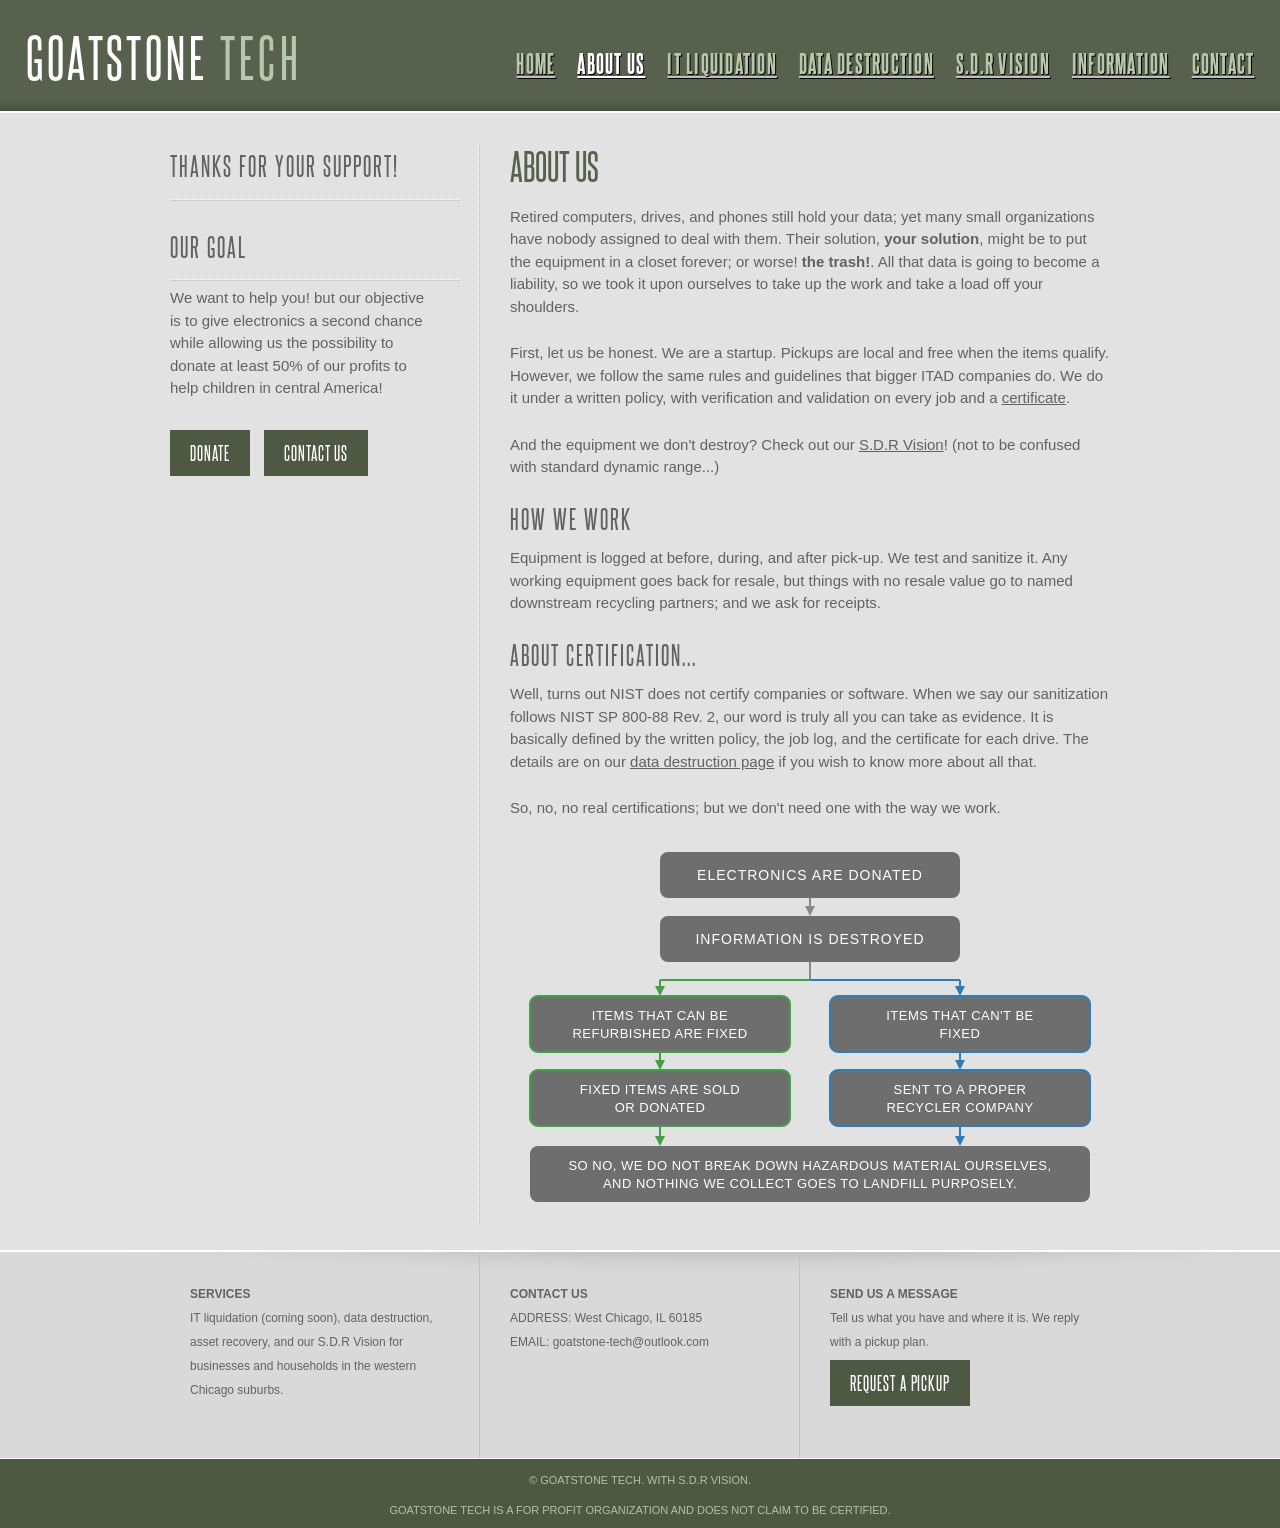
==== commit 74c80bae: "Goal text: donate at least 50 percent of profits to help children in central America" ====
--- a/about-us.html
+++ b/about-us.html
@@ -44,7 +44,7 @@
   </div>
   <div>
     <h2>Our goal</h2>
-    <p>We want to help you, but our objective is to give electronics a second chance while allowing us the possibility to donate and help children worldwide.</p>
+    <p>We want to help you! but our objective is to give electronics a second chance while allowing us the possibility to donate at least 50% of our profits to help children in central America!</p>
     <p><a class="btn" href="donate.html">Donate</a> <a class="btn" href="contact.html">Contact us</a></p>
   </div>
 </div>
--- a/assets/lawfirm.css
+++ b/assets/lawfirm.css
@@ -666,6 +666,7 @@
 .carousel img{width:197px;height:130px;object-fit:cover}
 .btn{display:inline-block;background:#4e5944;color:#fff;font-family:"Steelfish",serif;font-size:19px;letter-spacing:.05em;line-height:1.2;padding:12px 20px;margin:6px 10px 6px 0;text-decoration:none;text-transform:uppercase;border:0;cursor:pointer}
 .btn:hover{background:#57614e;color:#fff}
+.btn:disabled{background:#9a9a9a;color:#e6e6e6;cursor:not-allowed;opacity:.7}
 .btn-light{background:#728063}
 .highlight .btn{margin-top:12px}
 details.more-list{margin:0 0 12px}
@@ -771,3 +772,6 @@
 #footer .section{float:none;width:auto;min-height:0;border-left:0;padding:20px 10px;box-sizing:border-box}
 #footnote .connect{float:none;display:block;text-align:center;margin:0 auto}
 }
+.field-error{color:#a33;font-size:14px;margin:4px 0 0}
+.field-error button{margin-left:8px}
+input.invalid{border:2px solid #a33}
